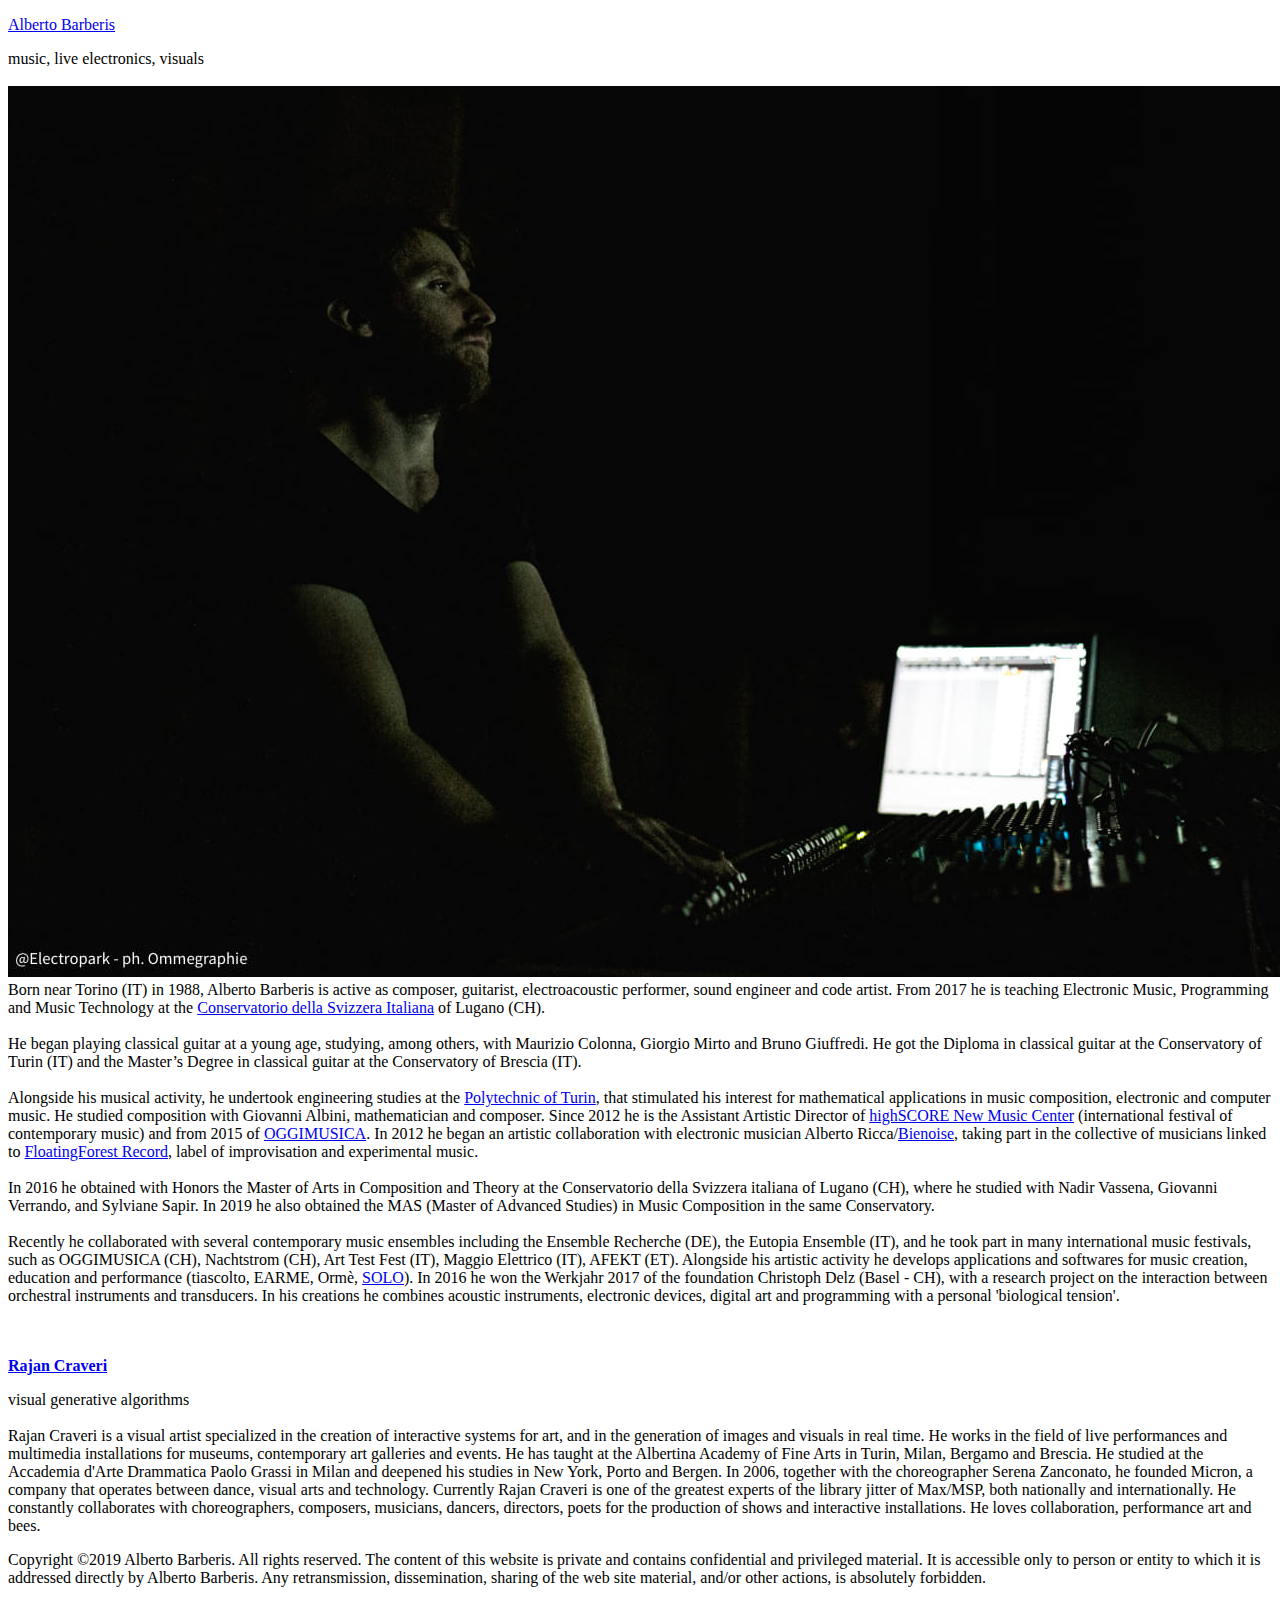
==== bio.html @ ac188d74 "first upload" ====
<!DOCTYPE html>
<head>

    <!-- <script>
        $(document).ready(function() {

          let myFirstImage= $(".firstImage");
          
// se esiste la prima immagine riposiziono il testo giusto
          if(myFirstImage){
              if(myFirstImage.height()!=0){ // se l'immagine è già stata caricata precedentemente
                myFirstImage.parent().next().css("padding-top", (myFirstImage.height()+20)+"px");
              } else { // se è la prima volta che l'immagine viene caricata nella cache
                myFirstImage.on( "load", function() {
                  myFirstImage.parent().next().css("padding-top", (myFirstImage.height()+20)+"px");
                });
              }
          }
        });

    </script> -->


</head>
<body>
 
 <div class="jumbotron myjumbotron" id="jumbo">
    
  <p class="lead myline">
    <a href="http://www.albertobarberis.it/" target="_blank">Alberto Barberis</a>
  </p>

  

            <div class="normal_text">
      
                 music, live electronics, visuals <br><br>
              
                <div class="myimageDiv">
                    <img src="for_bio.jpg"  class="firstImage nImage">
                </div>
                
                Born near Torino (IT) in 1988, Alberto Barberis is active as composer, guitarist, electroacoustic performer, sound engineer and code artist. 
                From 2017 he is teaching Electronic Music, Programming and Music Technology at the <a href="https://www.conservatorio.ch/it/scuola-universitaria" target="_blank">Conservatorio della Svizzera Italiana</a> of Lugano (CH). 
                
                <br><br>He began playing classical guitar at a young age, studying, among others, with Maurizio Colonna, Giorgio Mirto and Bruno Giuffredi. 
                He got the Diploma in classical guitar at the Conservatory of Turin (IT) and the Master’s Degree in classical guitar at the Conservatory of Brescia (IT). 
                
                <br><br>Alongside his musical activity, he undertook engineering studies at the <a href="http://www.polito.it/" target="_blank">Polytechnic of Turin</a>, that stimulated his interest for mathematical applications in music composition, electronic and computer music. 
                
                He studied composition with Giovanni Albini, mathematician and composer. Since 2012 he is the Assistant Artistic Director of <a href="http://www.highscorefestival.com/" target="_blank">highSCORE New Music Center</a> (international festival of contemporary music) and from 2015 of <a href="http://www.oggimusica.ch/" target="_blank">OGGIMUSICA</a>. 
                In 2012 he began an artistic collaboration with electronic musician Alberto Ricca/<a href="www.bienoise.com" target="_blank">Bienoise</a>, taking part in the collective of musicians linked to <a href="http://www.floatingforestrec.com" target="_blank">FloatingForest Record</a>, label of improvisation and experimental music. 
                
                <br><br>In 2016 he obtained with Honors the Master of Arts in Composition and Theory at the Conservatorio della Svizzera italiana of Lugano (CH), where he studied with Nadir Vassena, Giovanni Verrando, and Sylviane Sapir. In 2019 he also obtained the MAS (Master of Advanced Studies) in Music Composition in the same Conservatory. 
                
                <br><br>Recently he collaborated with several contemporary music ensembles including the Ensemble Recherche (DE), the Eutopia Ensemble (IT), and he took part in many international music festivals, such as OGGIMUSICA (CH), Nachtstrom (CH), Art Test Fest (IT), Maggio Elettrico (IT), AFEKT (ET). Alongside his artistic activity he develops applications and softwares for music creation, education and performance (tiascolto, EARME, Ormè, <a href="https://tamburo11.github.io/SOLO/" target="_blank">SOLO</a>). In 2016 he won the Werkjahr 2017 of the foundation Christoph Delz (Basel - CH), with a research project on the interaction between orchestral instruments and transducers. In his creations he combines acoustic instruments, electronic devices, digital art and programming with a personal 'biological tension'.
                
                <br><br><br>
                <p class="lead myline">
                    <a href="http://www.spaziomicron.it/" target="_blank"><b>Rajan Craveri</b></a>
                  </p>
                
                visual generative algorithms<br><br>
                
                Rajan Craveri is a visual artist specialized in the creation of interactive systems for art, and in the generation of images and visuals in real time. He works in the field of live performances and multimedia installations for museums, contemporary art galleries and events. He has taught at the Albertina Academy of Fine Arts in Turin, Milan, Bergamo and Brescia. He studied at the Accademia d'Arte Drammatica Paolo Grassi in Milan and deepened his studies in New York, Porto and Bergen. In 2006, together with the choreographer Serena Zanconato, he founded Micron, a company that operates between dance, visual arts and technology. Currently Rajan Craveri is one of the greatest experts of the library jitter of Max/MSP, both nationally and internationally. He constantly collaborates with choreographers, composers, musicians, dancers, directors, poets for the production of shows and interactive installations. He loves collaboration, performance art and bees.
                
                
                
                

            </div>


         

            <p class="lead copyright myline">
              Copyright ©2019 Alberto Barberis. All rights reserved.
              The content of this website is private and contains 
              confidential and privileged material. 
              It is accessible only to person or entity to which it is addressed directly by Alberto Barberis.
              Any retransmission, dissemination, sharing of the web site material, and/or other actions, is absolutely forbidden.
                                
                                 </p>
           
          </div>

        </body>
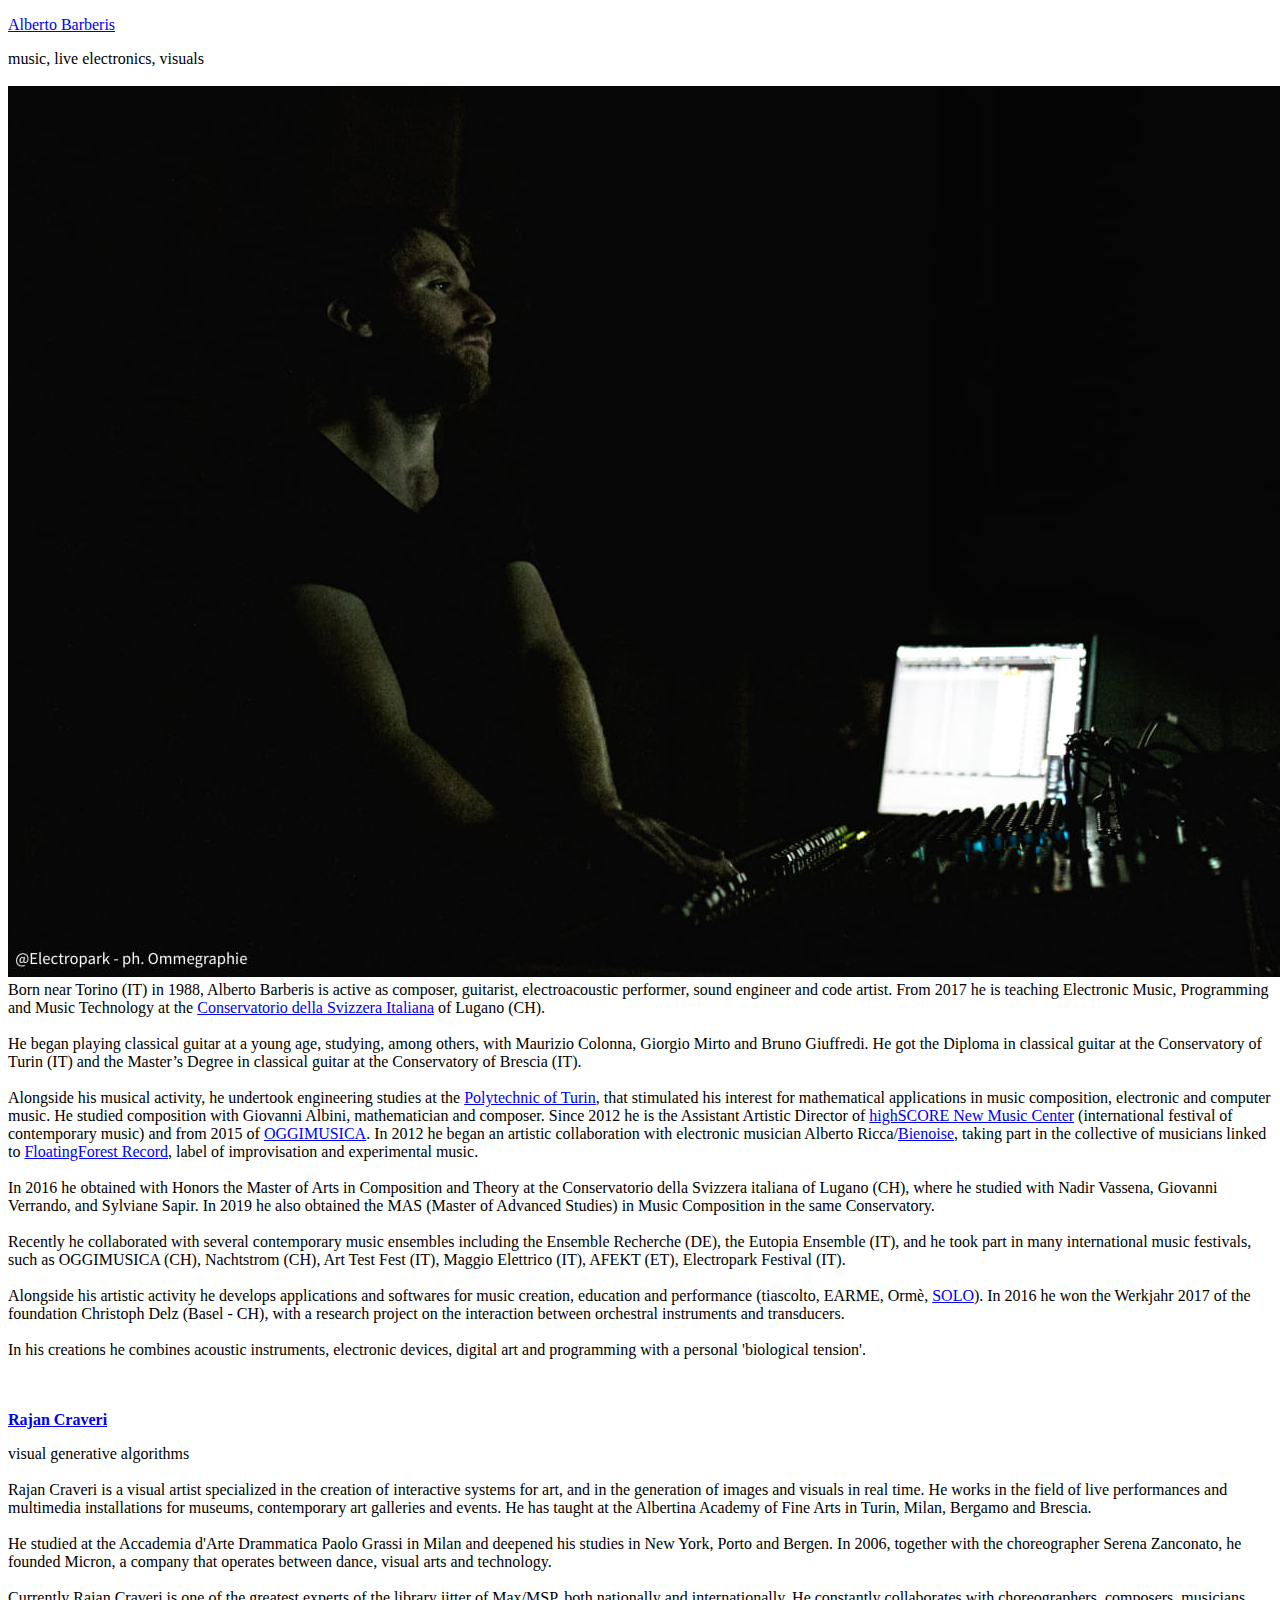
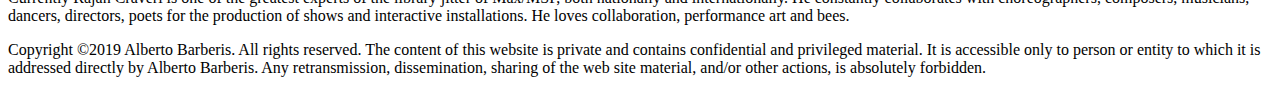
==== commit bbfc713c: "second upload" ====
--- a/bio.html
+++ b/bio.html
@@ -53,7 +53,11 @@
                 
                 <br><br>In 2016 he obtained with Honors the Master of Arts in Composition and Theory at the Conservatorio della Svizzera italiana of Lugano (CH), where he studied with Nadir Vassena, Giovanni Verrando, and Sylviane Sapir. In 2019 he also obtained the MAS (Master of Advanced Studies) in Music Composition in the same Conservatory. 
                 
-                <br><br>Recently he collaborated with several contemporary music ensembles including the Ensemble Recherche (DE), the Eutopia Ensemble (IT), and he took part in many international music festivals, such as OGGIMUSICA (CH), Nachtstrom (CH), Art Test Fest (IT), Maggio Elettrico (IT), AFEKT (ET). Alongside his artistic activity he develops applications and softwares for music creation, education and performance (tiascolto, EARME, Ormè, <a href="https://tamburo11.github.io/SOLO/" target="_blank">SOLO</a>). In 2016 he won the Werkjahr 2017 of the foundation Christoph Delz (Basel - CH), with a research project on the interaction between orchestral instruments and transducers. In his creations he combines acoustic instruments, electronic devices, digital art and programming with a personal 'biological tension'.
+                <br><br>Recently he collaborated with several contemporary music ensembles including the Ensemble Recherche (DE), the Eutopia Ensemble (IT), and he took part in many international music festivals, such as OGGIMUSICA (CH), Nachtstrom (CH), Art Test Fest (IT), Maggio Elettrico (IT), AFEKT (ET), Electropark Festival (IT). 
+                
+                <br><br>Alongside his artistic activity he develops applications and softwares for music creation, education and performance (tiascolto, EARME, Ormè, <a href="https://tamburo11.github.io/SOLO/" target="_blank">SOLO</a>). In 2016 he won the Werkjahr 2017 of the foundation Christoph Delz (Basel - CH), with a research project on the interaction between orchestral instruments and transducers. 
+                
+                <br><br>In his creations he combines acoustic instruments, electronic devices, digital art and programming with a personal 'biological tension'.
                 
                 <br><br><br>
                 <p class="lead myline">
@@ -62,7 +66,11 @@
                 
                 visual generative algorithms<br><br>
                 
-                Rajan Craveri is a visual artist specialized in the creation of interactive systems for art, and in the generation of images and visuals in real time. He works in the field of live performances and multimedia installations for museums, contemporary art galleries and events. He has taught at the Albertina Academy of Fine Arts in Turin, Milan, Bergamo and Brescia. He studied at the Accademia d'Arte Drammatica Paolo Grassi in Milan and deepened his studies in New York, Porto and Bergen. In 2006, together with the choreographer Serena Zanconato, he founded Micron, a company that operates between dance, visual arts and technology. Currently Rajan Craveri is one of the greatest experts of the library jitter of Max/MSP, both nationally and internationally. He constantly collaborates with choreographers, composers, musicians, dancers, directors, poets for the production of shows and interactive installations. He loves collaboration, performance art and bees.
+                Rajan Craveri is a visual artist specialized in the creation of interactive systems for art, and in the generation of images and visuals in real time. He works in the field of live performances and multimedia installations for museums, contemporary art galleries and events. He has taught at the Albertina Academy of Fine Arts in Turin, Milan, Bergamo and Brescia. 
+                
+                <br><br>He studied at the Accademia d'Arte Drammatica Paolo Grassi in Milan and deepened his studies in New York, Porto and Bergen. In 2006, together with the choreographer Serena Zanconato, he founded Micron, a company that operates between dance, visual arts and technology. 
+                
+                <br><br>Currently Rajan Craveri is one of the greatest experts of the library jitter of Max/MSP, both nationally and internationally. He constantly collaborates with choreographers, composers, musicians, dancers, directors, poets for the production of shows and interactive installations. He loves collaboration, performance art and bees.
                 
                 
                 
